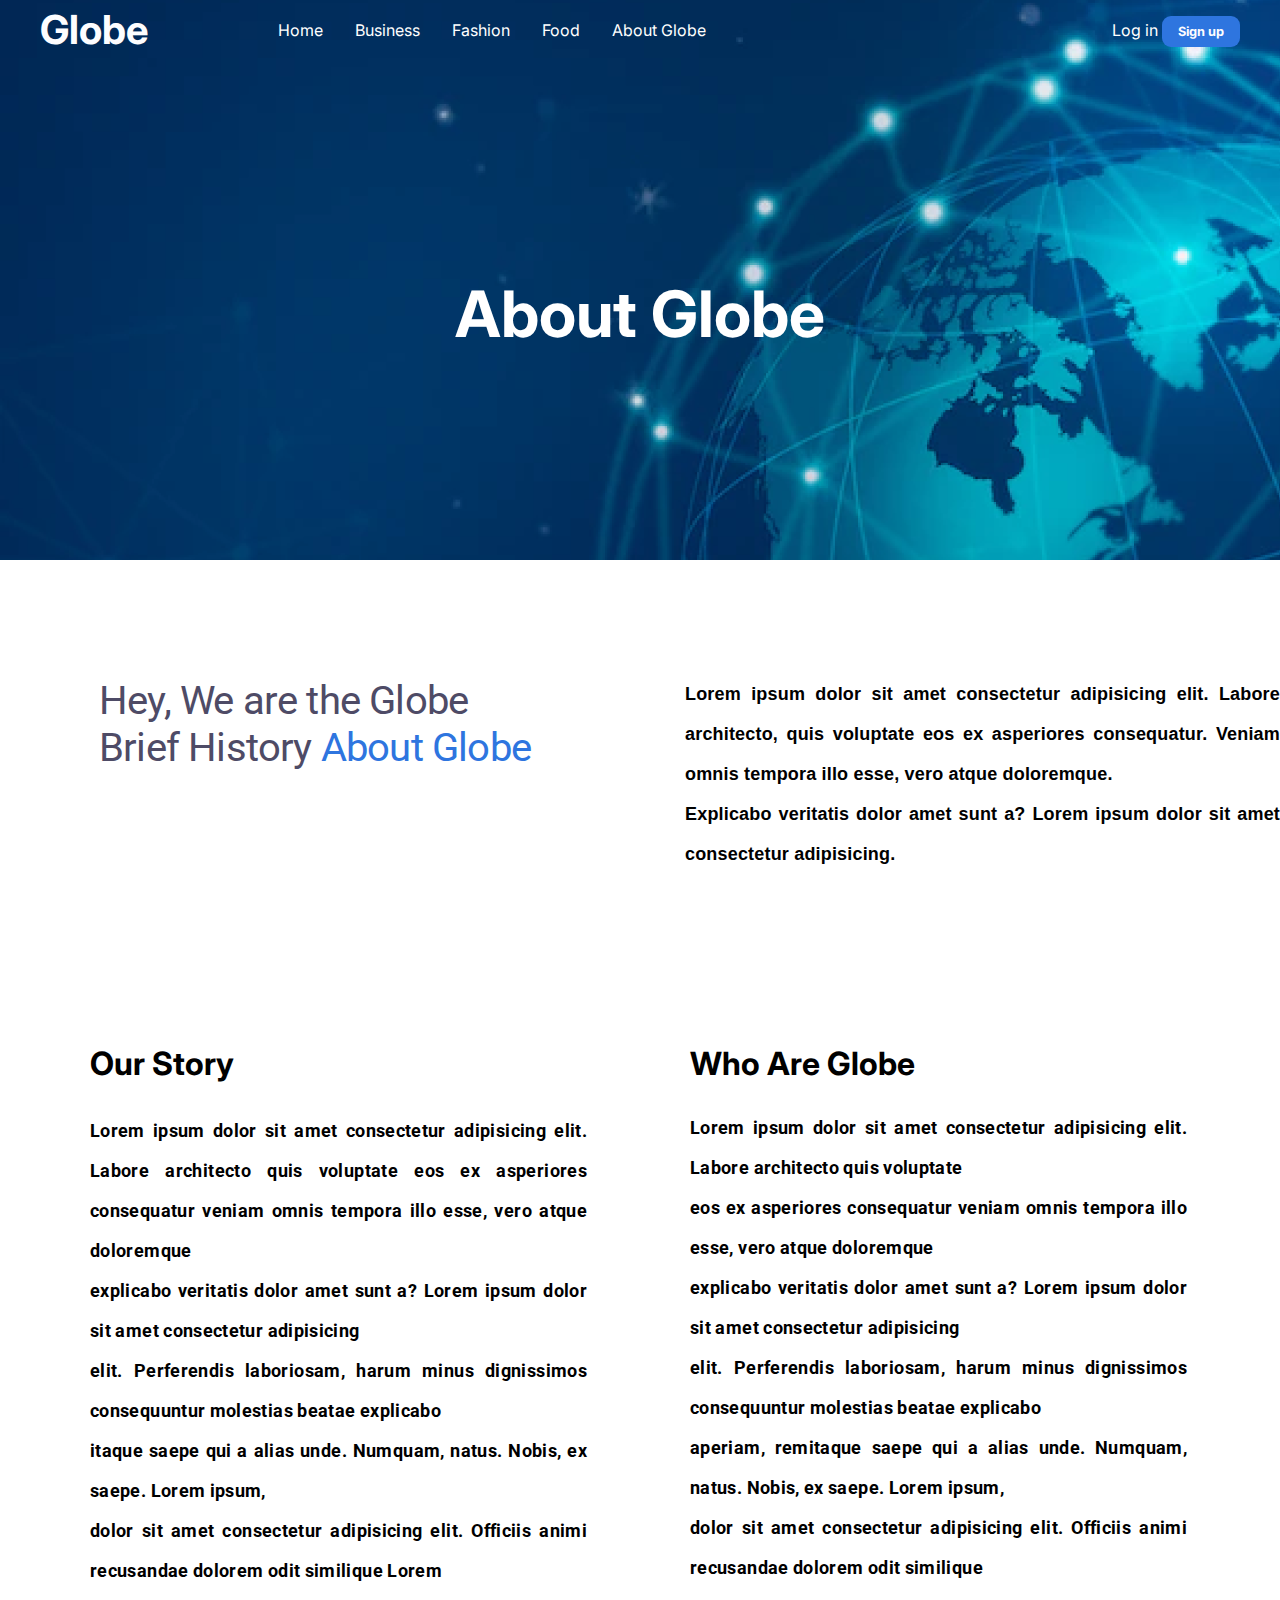
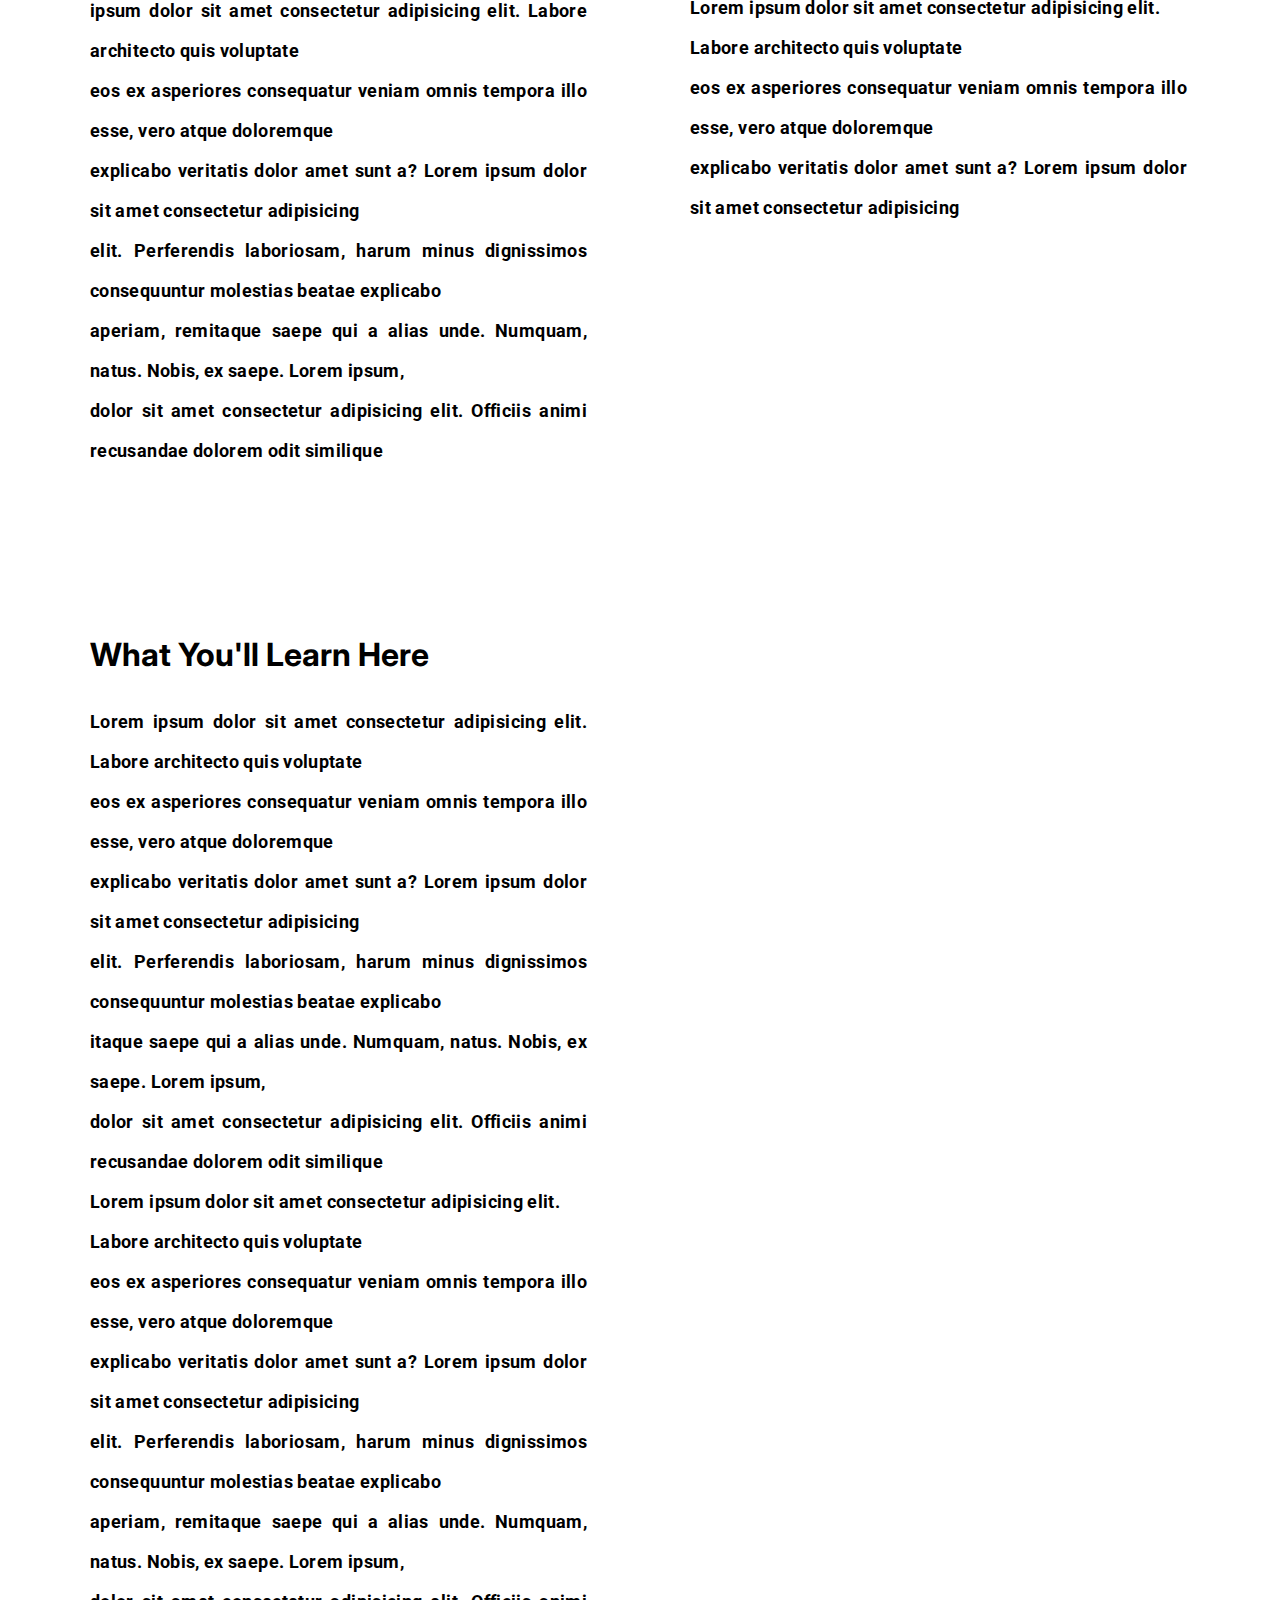
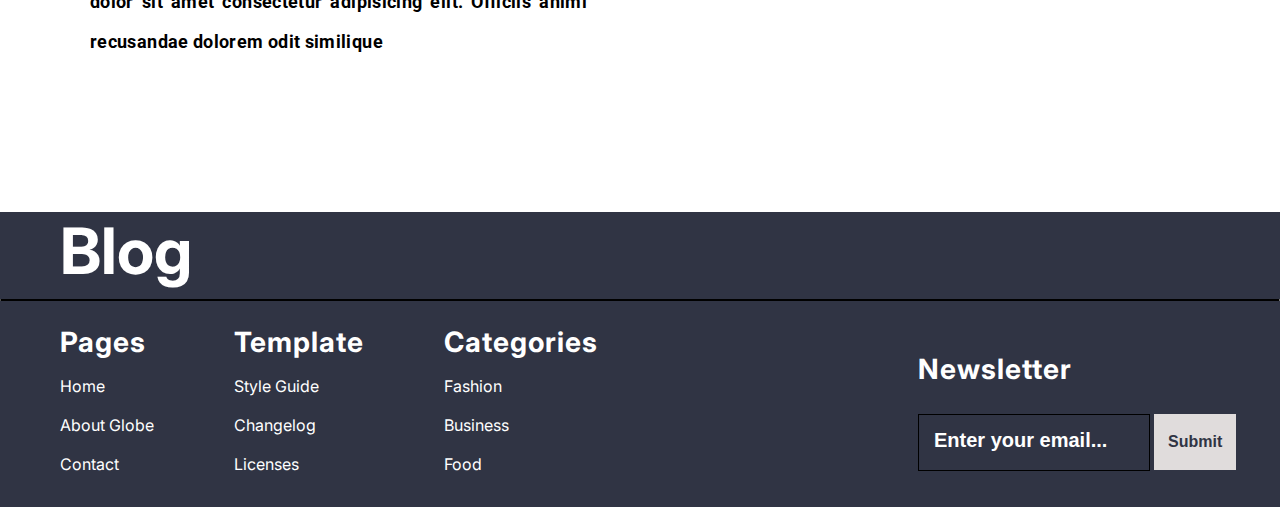
==== about-globe.html @ 47ead0c0 "fix merge conflicts" ====
<!DOCTYPE html>
<html lang="en">
<head>
    <meta charset="UTF-8">
    <meta name="viewport" content="width=device-width, initial-scale=1.0">

   <!-- Goggle font -->
   <link rel="preconnect" href="https://fonts.googleapis.com">
   <link rel="preconnect" href="https://fonts.gstatic.com" crossorigin>
   <link href="https://fonts.googleapis.com/css2?family=Inter:wght@400;500;600;700&family=Roboto+Condensed:wght@700&display=swap" rel="stylesheet">
   <link rel="preconnect" href="https://fonts.googleapis.com">
   <link rel="preconnect" href="https://fonts.gstatic.com" crossorigin>
   <link href="https://fonts.googleapis.com/css2?family=Roboto&display=swap" rel="stylesheet">

   <link rel="stylesheet" href="css/about globe.css">
   <title>Document</title>
</head>
<body>
   <!-- header and navbar -->
   <div class="about-header-div">
      <header>
         <div class="navbar">
           <div class="logo-links">
               <div class="logo"><a href="index.html">Globe</a></div>
               <ul class="links">
                  <div class="linker">
                     <li><a href="index.html">Home</a></li>
                     <li><a href="business">Business</a></li>
                     <li><a href="fashion">Fashion</a></li>
                     <li><a href="food">Food</a></li>
                     <li><a href="about-globe.html">About Globe</a></li> 
                  </div>
               </ul>
            </div>
            <div>
               <a href="#" class="login-btn">Log in</a>
               <a href="#" class="action-btn">Sign up</a>
            </div>
            <div class="toggle-btn">
               <i class="fa-solid fa-bars"></i>
            </div>
         </div>
      </header>
      <main>
         <section id="hero">
            <div>
               <h1>About Globe</h1>
            </div>
         </section>
      </main>
   </div>

   <!-- body -->
   <div class="about-body">
      <div class="about-contents">
         <div class="content">
            <h1 class="about-brief-history">Hey, We are the Globe<br> Brief History <a href="#">About Globe</a></h1>
         </div>
         <div class="content">
            <div class="about-summary">
               <h4 class="about-text">Lorem ipsum dolor sit amet consectetur adipisicing elit. Labore architecto, quis voluptate
                  eos ex asperiores consequatur. Veniam omnis tempora illo esse, vero atque doloremque. <br>
                  Explicabo veritatis dolor amet sunt a? Lorem ipsum dolor sit amet consectetur adipisicing.<br></h4>
            </div>
         </div>
      </div>
      <div class="first-section">
         <div class="first-section-content">
            <div class="our-story">
               <h1 class="about-header">Our Story</h1>
               <h3 class="our-story-text">Lorem ipsum dolor sit amet consectetur adipisicing elit. Labore architecto quis voluptate
                  eos ex asperiores consequatur veniam omnis tempora illo esse, vero atque doloremque <br>
                  explicabo veritatis dolor amet sunt a? Lorem ipsum dolor sit amet consectetur adipisicing <br>
                  elit. Perferendis laboriosam, harum minus dignissimos consequuntur molestias beatae explicabo<br>
                  itaque saepe qui a alias unde. Numquam, natus. Nobis, ex saepe. Lorem ipsum,<br>
                  dolor sit amet consectetur adipisicing elit. Officiis animi recusandae dolorem odit similique
                  Lorem<br>
                  ipsum dolor sit amet consectetur adipisicing elit. Labore architecto quis voluptate <br>
                  eos ex asperiores consequatur veniam omnis tempora illo esse, vero atque doloremque <br>
                  explicabo veritatis dolor amet sunt a? Lorem ipsum dolor sit amet consectetur adipisicing <br>
                  elit. Perferendis laboriosam, harum minus dignissimos consequuntur molestias beatae explicabo<br>
                  aperiam, remitaque saepe qui a alias unde. Numquam, natus. Nobis, ex saepe. Lorem ipsum,<br>
                  dolor sit amet consectetur adipisicing elit. Officiis animi recusandae dolorem odit similique</h3>
            </div>
         </div>
         <div class="first-section-content">
            <div class="who-are-globe">
               <h1 class="about-who-are-globe">Who Are Globe</h1>
               <h4 class="who-are-globe-text">Lorem ipsum dolor sit amet consectetur adipisicing elit. Labore architecto quis voluptate <br>
                  eos ex asperiores consequatur veniam omnis tempora illo esse, vero atque doloremque <br>
                  explicabo veritatis dolor amet sunt a? Lorem ipsum dolor sit amet consectetur adipisicing <br>
                  elit. Perferendis laboriosam, harum minus dignissimos consequuntur molestias beatae explicabo<br>
                  aperiam, remitaque saepe qui a alias unde. Numquam, natus. Nobis, ex saepe. Lorem ipsum,<br>
                  dolor sit amet consectetur adipisicing elit. Officiis animi recusandae dolorem odit similique<br>
                  Lorem ipsum dolor sit amet consectetur adipisicing elit.<br> Labore architecto quis voluptate <br>
                  eos ex asperiores consequatur veniam omnis tempora illo esse, vero atque doloremque <br>
                  explicabo veritatis dolor amet sunt a? Lorem ipsum dolor sit amet consectetur adipisicing</h4>
            </div>
         </div>
      </div>
      <div class="second-section">
         <div class="second-section-content">
            <h1 class="about-header">What You'll Learn Here</h1>
            <h3 class="our-story-text">Lorem ipsum dolor sit amet consectetur adipisicing elit. Labore architecto quis voluptate <br>
               eos ex asperiores consequatur veniam omnis tempora illo esse, vero atque doloremque <br>
               explicabo veritatis dolor amet sunt a? Lorem ipsum dolor sit amet consectetur adipisicing <br>
               elit. Perferendis laboriosam, harum minus dignissimos consequuntur molestias beatae explicabo<br>
               itaque saepe qui a alias unde. Numquam, natus. Nobis, ex saepe. Lorem ipsum,<br>
               dolor sit amet consectetur adipisicing elit. Officiis animi recusandae dolorem odit similique<br>
               Lorem ipsum dolor sit amet consectetur adipisicing elit.<br> Labore architecto quis voluptate <br>
               eos ex asperiores consequatur veniam omnis tempora illo esse, vero atque doloremque <br>
               explicabo veritatis dolor amet sunt a? Lorem ipsum dolor sit amet consectetur adipisicing <br>
               elit. Perferendis laboriosam, harum minus dignissimos consequuntur molestias beatae explicabo<br>
               aperiam, remitaque saepe qui a alias unde. Numquam, natus. Nobis, ex saepe. Lorem ipsum,<br>
               dolor sit amet consectetur adipisicing elit. Officiis animi recusandae dolorem odit similique</h3>
         </div>
      </div>
   </div>


   <!-- footer -->
   <div class="footer-background-color">
      <h1 class="footer-blog">Blog</h1>  
      <hr class="footer-hr"> 
      <div class="footer-body">
         <ul class="footer-ul">
           <li class="footer-pages">Pages</li>
           <li class="footer-tags"><a href="index.html">Home</a></li>
           <li class="footer-tags"><a href="about-globe.html">About Globe</a></li>
           <li class="footer-tags"><a href="#">Contact</a></li>
         </ul>
         <ul>
            <li class="footer-pages">Template</li>
            <li class="footer-tags"><a href="#">Style Guide</a></li>
            <li class="footer-tags"><a href="#">Changelog</a></li>
            <li class="footer-tags"><a href="#">Licenses</a></li>
         </ul>
         <ul>
            <li class="footer-pages">Categories</li>
            <li class="footer-tags"><a href="#">Fashion</a></li>
            <li class="footer-tags"><a href="#">Business</a></li>
            <li class="footer-tags"><a href="#">Food</a></li>
         </ul>
         <div class="footer-newsletter">
            <p class="footer-news">Newsletter</p>
            <form>
               <label for="email">
                  <input type="email" name="email" placeholder="Enter your email..." required>
               </label>
               <input type="submit" value="Submit">
            </form>
         </div> 
      </div>
   </div>
</body>
</html>
---- css/about globe.css ----
/* header */
body {
    margin: 0px;
    font-family: 'Inter', sans-serif;
}

.about-header-div {
    height: 560px;
    background-image: url('../img/globe.png');
}

.header li {
    list-style: none;
}

.header-div a {
    color: var(--white, #FDFDFF);
    /* Title Medium/Light */
    font-family: 'Inter', sans-serif;
    font-size: 1rem;
    font-style: normal;
    font-weight: 500;
    line-height: 24px; /* 150% */
    letter-spacing: 0.024px;
}

a:hover{
    color: #2E75DF;
}

header {
    position: relative;
    padding: 0 2rem;
}

/* navbar */

.navbar {
    width: 100%;
    height: 60px;
    max-width: 1200px;
    margin: 0 auto;
    display: flex;
    align-items: center;
    justify-content: space-between;
    font-family: 'Inter', sans-serif;
}

.navbar .logo-links{
    display: flex;
    align-items: center;
    text-decoration: none;
}

.navbar .logo a{
    color: var(--white, #FDFDFF);
    font-family: 'Inter', sans-serif;
    font-size: 2.5rem;
    font-style: normal;
    font-weight: 700;
    line-height: 40px; /* 125% */
    text-decoration: none;
}

.navbar .links .linker{
    display: flex;
    gap: 2rem;
    padding-left: 90px;
    list-style: none;
}

.linker a{
    text-decoration: none;
    list-style: none;
    color: white;
}

.navbar .toggle-btn{
    color: #FDFDFF;
    font-size: 1.5rem;
    cursor: pointer;
    display: none;
}

.login-btn{
    color: white;
    text-decoration: none;
}

.action-btn {
    background-color: #2E75DF;
    color: #FDFDFF;
    padding: 0.5rem 1rem;
    border: none;
    border-radius: 9px;
    font-size: 0.8rem;
    font-weight: bold;
    cursor: pointer;
    transition: scale 0.2 ease;
    text-decoration: none;
}

.action-btn:hover{
    scale: 1.05;
    color: #FDFDFF;
}

.action-btn:active{
    scale: 0.95;
}

/* Hero */


#hero h1{
    text-align: center;
    font-size: 64px;
    margin-top: 215px;
    color: white;
}

#hero p{
    justify-content: center;
    padding-right: 20rem;
    font-size: 30px;
    font-weight: bolder;
}

/* About-body */

/* About contents */

.about-contents {
    overflow: hidden; /* Clear floats */
  }
  
.content {
    width: 640px; /* Each div takes px width */
    height: 110;
    float: left; /* Float the divs to the left */
    box-sizing: border-box; /* Include padding and border in the width calculation */
    gap: 10px;
}

.about-brief-history {
    font-family: 'Roboto', sans-serif;
    font-size: 40px;
    font-weight: 400;
    line-height: 47px;
    letter-spacing: -0.02em;
    text-align: justify;
    color: #4E4B66;
    padding-top: 90px;
    padding-left: 99px;
}

.about-brief-history a{
    text-decoration: none;
    color: #2E75DF;
}

/* About Summary */

.about-summary{
    font-family: 'Lato', sans-serif;
    font-size: 18px;
    font-weight: 700;
    line-height: 40px;
    letter-spacing: 0.01em;
    text-align: justify;
    padding-left: 45px;
    padding-top: 90px;
}

/* First-section */

.first-section {
    overflow: hidden; /* Clear floats */
  }
  
.first-section-content {
    width: 640px; /* Each div takes px width */
    height: 110;
    float: left; /* Float the divs to the left */
    box-sizing: border-box; /* Include padding and border in the width calculation */
    gap: 10px;
}

.our-story-text{
    font-family: 'Roboto', sans-serif;
    font-size: 18px;
    font-weight: 700;
    line-height: 40px;
    letter-spacing: 0.02em;
    text-align: justify;
    padding-left: 90px;
    padding-top: 05px;
    width: 497px;
}


/* about-header */

.about-header{
    font-family: 'Inter', sans-serif;
    font-size: 32px;
    font-weight: 700;
    line-height: 40px;
    letter-spacing: 0em;
    text-align: justify;
    padding-left: 90px;
    padding-top: 125px;
}

.about-who-are-globe{
    font-family: 'Inter', sans-serif;
    font-size: 32px;
    font-weight: 700;
    line-height: 40px;
    letter-spacing: 0em;
    text-align: justify;
    padding-left: 0px;
    padding-top: 125px;
}


.who-are-globe{
    font-family: 'Roboto', sans-serif;
    font-size: 18px;
    font-weight: 700;
    line-height: 40px;
    letter-spacing: 0.02em;
    text-align: justify;
    padding-left: 50px;
    padding-top: 0px;
    width: 497px;
}


/* footer css */

.footer-background-color{
    background-color: #303444;
    font-family: 'Inter', sans-serif;
    margin: 150px 0px 0px 0px;
}
.footer-blog{
    color: white;
    font-size: 64px;
    margin: 10px 0px 10px 60px;
    letter-spacing: -0.25%;
    font-weight: 700;
}
.footer-body{
    display: flex;
}
.footer-hr{
    border-top: 1px solid black;
    border-bottom: 1px solid black;
}
.footer-ul{
    list-style: none;
}
.footer-body a{
    color:white ;
    text-decoration: none;
    
}
a:active{
    text-decoration: white;
}
.footer-pages{
    font-size: 28px;
    font-weight: 700;
    letter-spacing: 1px;
    list-style: none;
    margin: 0px 20px 15px 20px;
    color: white;
}
.footer-tags{ 
    font-weight: 400;
    font-size: 16px;
    line-height: 24px;
    letter-spacing: 0.5%;
    margin: 0px 20px 15px 20px;
    color: white;
    list-style: none;

}
.footer-newsletter{
    margin: 15px 0px 0px 300px;
}
.footer-news{
    color: white;
    font-size: 28px;
    font-weight: 700;
    letter-spacing: 1px;
}
input[type=email] {
    padding: 15px;
    border: 1px solid black;
    background-color: #303444;
    width: 200px;
    height: 25px;
}
::placeholder {
    color: white;
    font-size: 20px;
    font-weight: bold;
}
input[type=submit] {
    background-color: #e0dcdc;
    color: #303444;
    border: none;
    padding: 14px 14px;
    font-size: medium;
    font-weight: 700;
    height: 56px;
}
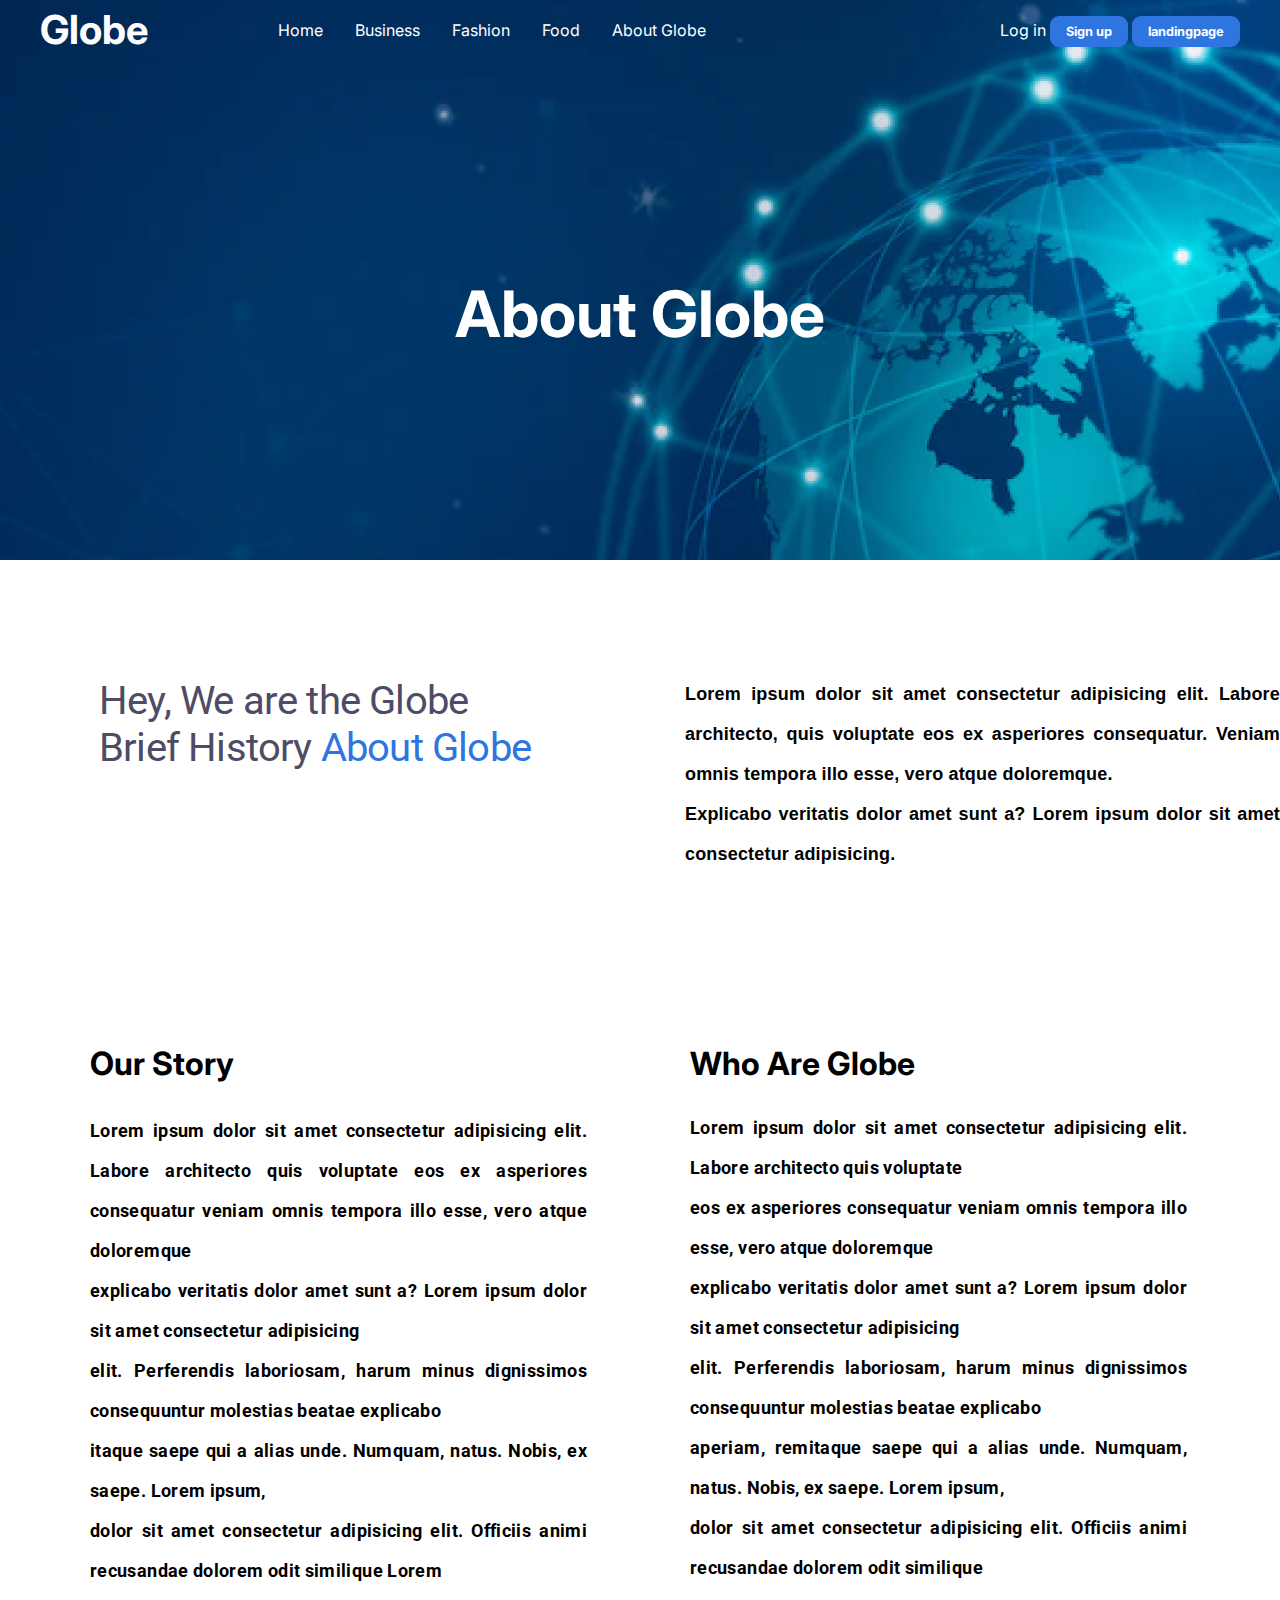
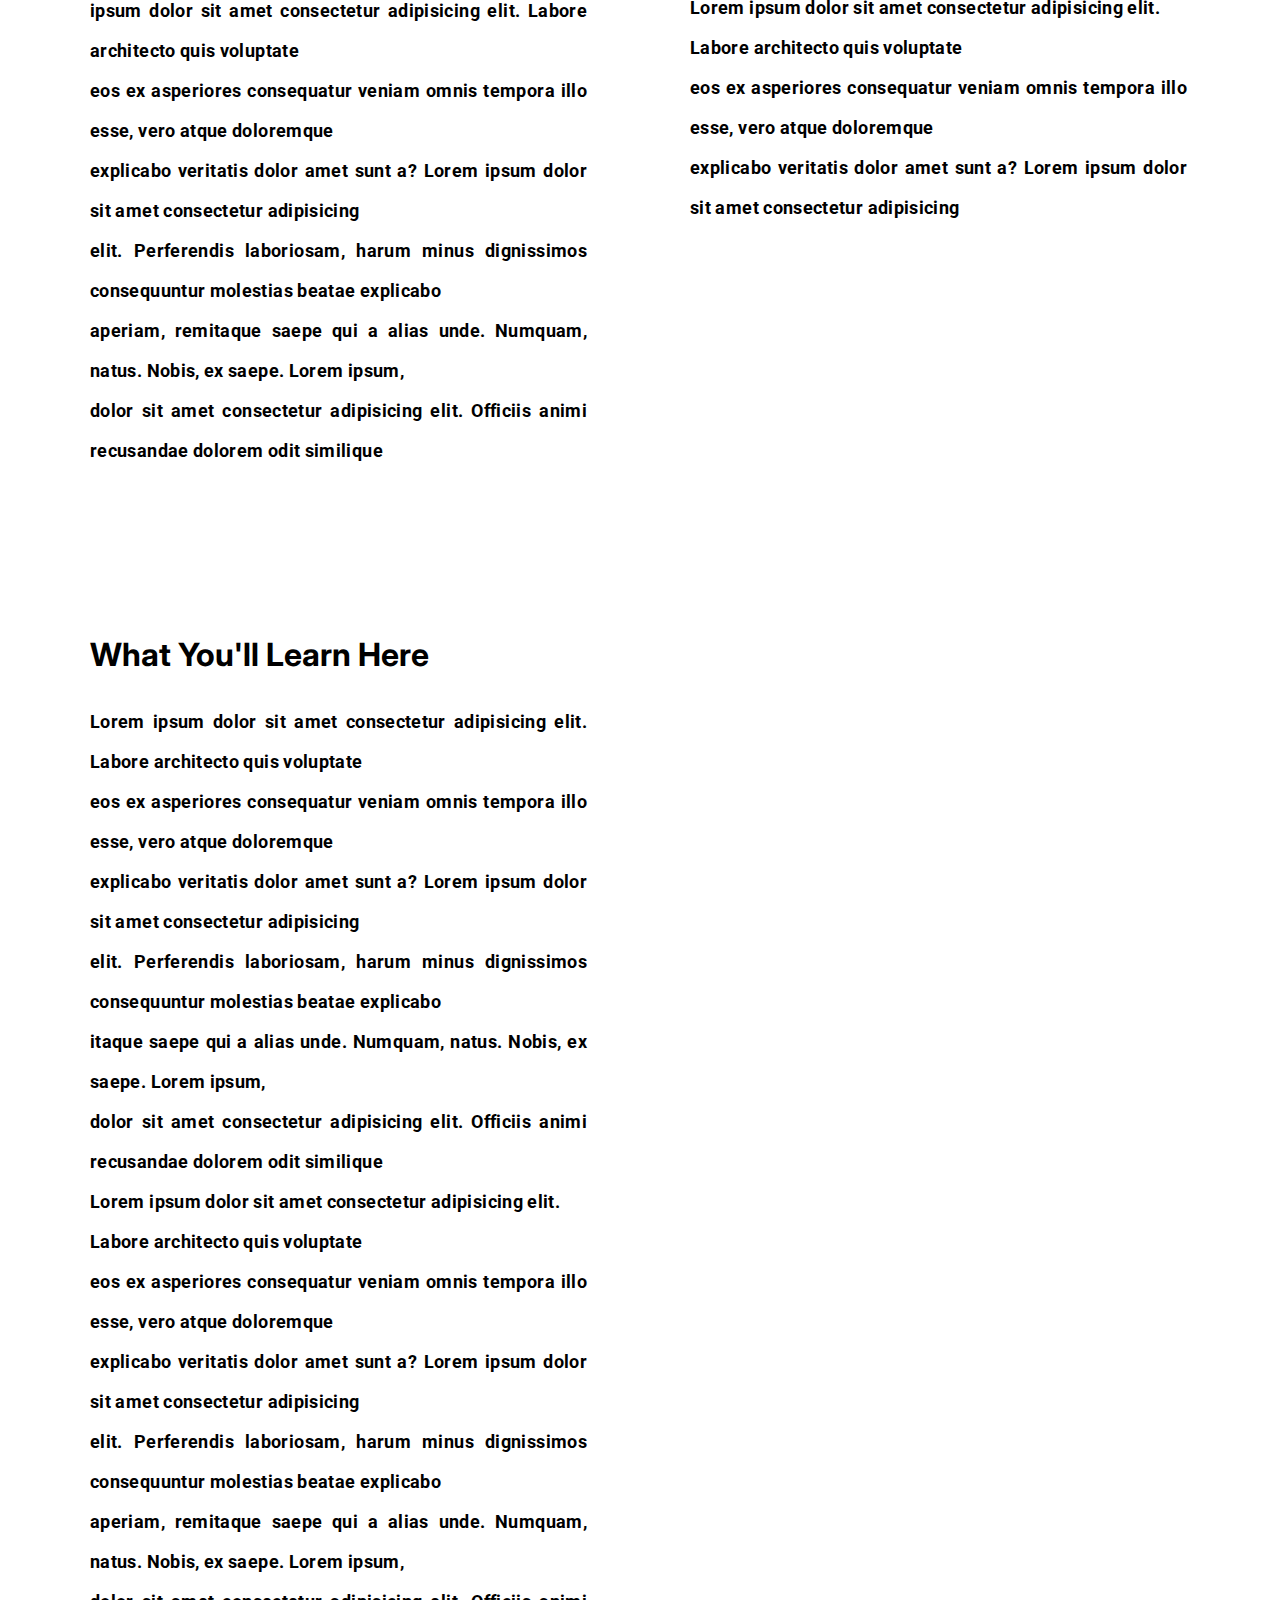
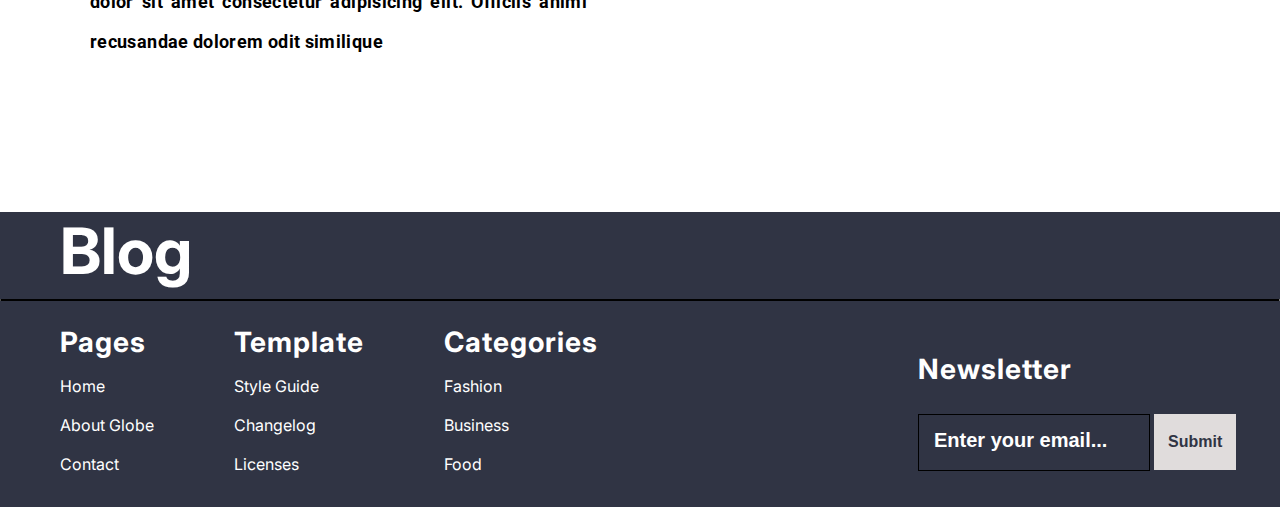
==== commit 6a2e7e1e: "first commit" ====
--- a/about-globe.html
+++ b/about-globe.html
@@ -13,7 +13,7 @@
    <link href="https://fonts.googleapis.com/css2?family=Roboto&display=swap" rel="stylesheet">
 
    <link rel="stylesheet" href="css/about globe.css">
-   <title>Document</title>
+   <title>About Globe</title>
 </head>
 <body>
    <!-- header and navbar -->
@@ -33,8 +33,9 @@
                </ul>
             </div>
             <div>
-               <a href="#" class="login-btn">Log in</a>
-               <a href="#" class="action-btn">Sign up</a>
+               <a href="./src/login.html" class="login-btn">Log in</a>
+               <a href="./src/signup.html" class="action-btn">Sign up</a>
+               <a href="./src/landingpage.html" class="action-btn">landingpage</a>
             </div>
             <div class="toggle-btn">
                <i class="fa-solid fa-bars"></i>
